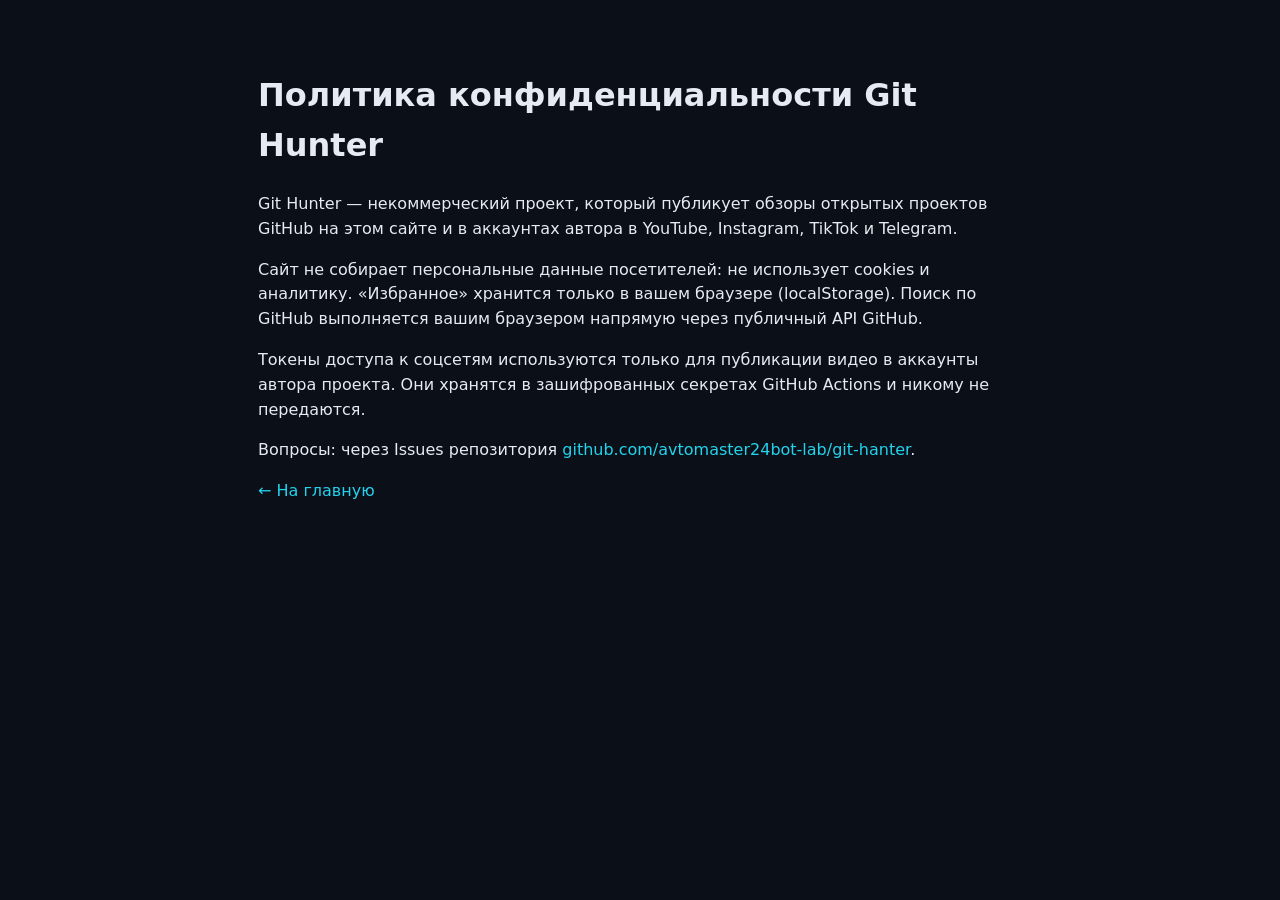
==== privacy.html @ fcb6bd2f "Видео для Shorts/Reels/TikTok, тексты постов, автопубликация (по секретам), видео в Telegram" ====
<!doctype html><html lang="ru"><head><meta charset="utf-8"><meta name="viewport" content="width=device-width,initial-scale=1"><title>Git Hunter — политика конфиденциальности</title><link rel="stylesheet" href="style.css"></head><body><main class="wrap" style="padding-top:50px;max-width:800px">
<h1>Политика конфиденциальности Git Hunter</h1>
<p>Git Hunter — некоммерческий проект, который публикует обзоры открытых проектов GitHub на этом сайте и в аккаунтах автора в YouTube, Instagram, TikTok и Telegram.</p>
<p>Сайт не собирает персональные данные посетителей: не использует cookies и аналитику. «Избранное» хранится только в вашем браузере (localStorage). Поиск по GitHub выполняется вашим браузером напрямую через публичный API GitHub.</p>
<p>Токены доступа к соцсетям используются только для публикации видео в аккаунты автора проекта. Они хранятся в зашифрованных секретах GitHub Actions и никому не передаются.</p>
<p>Вопросы: через Issues репозитория <a href="https://github.com/avtomaster24bot-lab/git-hanter">github.com/avtomaster24bot-lab/git-hanter</a>.</p>
<p><a href="./">← На главную</a></p></main></body></html>
---- style.css ----
:root{--bg:#0b0f17;--bg2:#111827;--card:#131a26;--line:#222c3d;--txt:#e6ebf3;--mut:#93a0b5;--acc:#7c5cff;--acc2:#22d3ee;--ok:#34d399;--warn:#fbbf24;--r:16px}
*{box-sizing:border-box}html{scroll-behavior:smooth}
body{margin:0;background:var(--bg);color:var(--txt);font:16px/1.55 system-ui,-apple-system,"Segoe UI",Roboto,Arial,sans-serif;padding-bottom:90px}
a{color:var(--acc2);text-decoration:none}a:hover{text-decoration:underline}
.wrap{max-width:1200px;margin:0 auto;padding:0 18px}
.top{position:sticky;top:0;z-index:20;background:rgba(11,15,23,.85);backdrop-filter:blur(10px);border-bottom:1px solid var(--line)}
.top-in{display:flex;align-items:center;justify-content:space-between;height:62px;gap:12px}
.brand{display:flex;align-items:center;gap:10px;color:var(--txt);font-size:20px}.brand:hover{text-decoration:none}
.brand b{background:linear-gradient(90deg,var(--acc),var(--acc2));-webkit-background-clip:text;background-clip:text;color:transparent}
.nav{display:flex;gap:4px;flex-wrap:wrap}.nav a{color:var(--mut);padding:7px 12px;border-radius:10px;font-size:15px}
.nav a:hover,.nav a.active{color:var(--txt);background:var(--bg2);text-decoration:none}
.nav .rss{color:#fb923c}
.pill{background:var(--acc);color:#fff;border-radius:99px;padding:0 7px;font-size:12px}.pill:empty{display:none}
.hero{padding:42px 0 18px;background:radial-gradient(800px 300px at 20% 0,rgba(124,92,255,.18),transparent),radial-gradient(700px 300px at 90% 10%,rgba(34,211,238,.12),transparent)}
.hero h1{font-size:clamp(26px,4vw,42px);line-height:1.15;margin:0 0 12px;max-width:900px}
.grad{background:linear-gradient(90deg,var(--acc),var(--acc2));-webkit-background-clip:text;background-clip:text;color:transparent}
.sub{color:var(--mut);max-width:760px;margin:0 0 22px;font-size:17px}
.search{display:flex;flex-wrap:wrap;gap:10px;align-items:center;background:var(--bg2);border:1px solid var(--line);padding:10px;border-radius:var(--r);max-width:900px}
.search input[type=search]{flex:1 1 320px;background:transparent;border:0;color:var(--txt);font-size:17px;padding:10px;outline:none}
.modes{display:flex;gap:12px;color:var(--mut);font-size:14px}.modes label{cursor:pointer;display:flex;gap:5px;align-items:center}
button,.btn{cursor:pointer;border:0;border-radius:12px;padding:10px 16px;font-size:15px;font-weight:600;background:linear-gradient(90deg,var(--acc),#5b8cff);color:#fff;display:inline-flex;align-items:center;gap:6px}
.btn.ghost,button.ghost{background:var(--bg2);border:1px solid var(--line);color:var(--txt);font-weight:500}
.btn.ghost:hover,button.ghost:hover{border-color:var(--acc);text-decoration:none}
.btn.on{border-color:var(--warn);color:var(--warn)}
.quick{display:flex;gap:8px;flex-wrap:wrap;margin-top:14px}.quick button{background:transparent;border:1px solid var(--line);color:var(--mut);font-weight:500;padding:6px 12px;font-size:14px}
.quick button:hover{color:var(--txt);border-color:var(--acc)}
.toolbar{display:flex;gap:12px;align-items:center;justify-content:space-between;margin:18px 0;flex-wrap:wrap}
.chips{display:flex;gap:8px;flex-wrap:wrap}.chip{background:var(--bg2);border:1px solid var(--line);color:var(--mut);padding:6px 12px;border-radius:99px;font-size:14px;cursor:pointer;font-weight:500}
.chip.active{background:rgba(124,92,255,.2);border-color:var(--acc);color:var(--txt)}
select{background:var(--bg2);color:var(--txt);border:1px solid var(--line);border-radius:10px;padding:8px 10px;font-size:14px}
.sec-head{display:flex;align-items:flex-end;justify-content:space-between;gap:12px;flex-wrap:wrap;margin:8px 0 18px}
.sec-head h2{margin:0;font-size:26px}.sec-head p{margin:4px 0 0;color:var(--mut)}
.grid{display:grid;grid-template-columns:repeat(auto-fill,minmax(340px,1fr));gap:18px}
.card{background:var(--card);border:1px solid var(--line);border-radius:var(--r);overflow:hidden;display:flex;flex-direction:column;transition:transform .15s,border-color .15s}
.card:hover{transform:translateY(-2px);border-color:#334155}
.card .img{aspect-ratio:2/1;background:#0f1520 center/cover no-repeat;display:block;position:relative}
.card .img img{width:100%;height:100%;object-fit:cover;display:block}
.badge{position:absolute;left:10px;top:10px;background:rgba(11,15,23,.85);border:1px solid var(--line);padding:3px 10px;border-radius:99px;font-size:13px;color:var(--txt)}
.rank{position:absolute;right:10px;top:10px;background:var(--acc);color:#fff;font-weight:700;border-radius:10px;padding:2px 9px;font-size:14px}
.body{padding:16px;display:flex;flex-direction:column;gap:10px;flex:1}
.title{display:flex;align-items:center;gap:10px}.title img{width:28px;height:28px;border-radius:50%}
.title h3{margin:0;font-size:18px;word-break:break-word}.title h3 a{color:var(--txt)}
.title small{color:var(--mut);display:block;font-size:13px}
.tag{color:#c4b5fd;font-weight:600;margin:0}
.meta{display:flex;gap:12px;flex-wrap:wrap;color:var(--mut);font-size:13px}
.meta .hot{color:var(--ok)}
.s{margin:0}.s b{color:var(--acc2);display:block;font-size:13px;text-transform:uppercase;letter-spacing:.04em;margin-bottom:2px}
.s p{margin:0;color:#cfd6e2}
.s ul{margin:4px 0 0;padding-left:18px;color:#cfd6e2}
details.more summary{cursor:pointer;color:var(--mut);font-size:14px;list-style:none}details.more summary::before{content:"▸ "}details[open].more summary::before{content:"▾ "}
details.more[open]{display:flex;flex-direction:column;gap:10px}
code{background:#0b1220;border:1px solid var(--line);border-radius:6px;padding:1px 5px;font-size:13px;word-break:break-word}
.actions{display:flex;gap:8px;flex-wrap:wrap;margin-top:auto;padding-top:6px}
.actions .btn{padding:8px 12px;font-size:14px}
.audio-row{display:flex;align-items:center;gap:8px}
.audio-row button{padding:8px 12px;font-size:14px}
.fallback{font-size:12px;color:var(--warn)}
.diff{font-size:12px;padding:1px 8px;border-radius:99px;border:1px solid var(--line)}
.archive{display:grid;grid-template-columns:repeat(auto-fill,minmax(260px,1fr));gap:14px}
.day{background:var(--card);border:1px solid var(--line);border-radius:var(--r);padding:16px;color:var(--txt);display:block}
.day:hover{border-color:var(--acc);text-decoration:none}.day h3{margin:0 0 6px}.day p{margin:0;color:var(--mut);font-size:14px}
.trend{display:flex;flex-direction:column;gap:10px}
.trow{display:grid;grid-template-columns:40px 160px 1fr auto;gap:14px;align-items:center;background:var(--card);border:1px solid var(--line);border-radius:14px;padding:10px}
.trow img{width:160px;aspect-ratio:2/1;object-fit:cover;border-radius:10px}
.trow .n{font-size:22px;font-weight:800;color:var(--acc);text-align:center}.trow h4{margin:0}.trow p{margin:2px 0 0;color:var(--mut);font-size:14px}
.empty,.loading{color:var(--mut);padding:40px;text-align:center;border:1px dashed var(--line);border-radius:var(--r)}
.detail{display:grid;grid-template-columns:1.2fr 1fr;gap:24px}
.detail img.hero-img{width:100%;border-radius:var(--r);border:1px solid var(--line)}
.foot{color:var(--mut);font-size:14px;margin-top:50px;border-top:1px solid var(--line);padding-top:18px}
.player{position:fixed;left:50%;transform:translateX(-50%);bottom:14px;z-index:30;background:rgba(19,26,38,.96);border:1px solid var(--line);border-radius:18px;padding:10px 12px;display:flex;align-items:center;gap:10px;width:min(820px,calc(100% - 20px));box-shadow:0 10px 40px rgba(0,0,0,.5)}
.player.hidden{display:none}.player audio{flex:1;min-width:120px;height:36px}
.player button{background:var(--bg2);border:1px solid var(--line);padding:6px 10px;font-weight:500}
.pl-info{display:flex;flex-direction:column;min-width:0;max-width:220px}.pl-info b,.pl-info small{white-space:nowrap;overflow:hidden;text-overflow:ellipsis}.pl-info small{color:var(--mut)}
.toast{position:fixed;left:50%;bottom:100px;transform:translateX(-50%);background:#1f2937;border:1px solid var(--line);padding:10px 16px;border-radius:12px;opacity:0;transition:.25s;pointer-events:none;z-index:40}
.toast.show{opacity:1}
@media(max-width:760px){.nav a{padding:6px 8px;font-size:14px}.top-in{height:auto;padding:8px 0;flex-direction:column;align-items:flex-start}.grid{grid-template-columns:1fr}.detail{grid-template-columns:1fr}.trow{grid-template-columns:30px 1fr auto}.trow img{display:none}.pl-info{display:none}}
.vwrap{display:flex;flex-direction:column;gap:10px;align-items:center;margin-top:8px}
.vplayer{width:100%;max-width:340px;aspect-ratio:9/16;background:#000;border-radius:14px;border:1px solid var(--line)}
.detail .vplayer{max-width:420px}
.detail .vwrap{margin-bottom:18px}
.vbtns{display:flex;gap:8px;flex-wrap:wrap;justify-content:center}.vbtns .btn{padding:8px 12px;font-size:14px}
.vnote{color:var(--mut);font-size:12px;text-align:center}
details.video summary{color:#f0abfc}
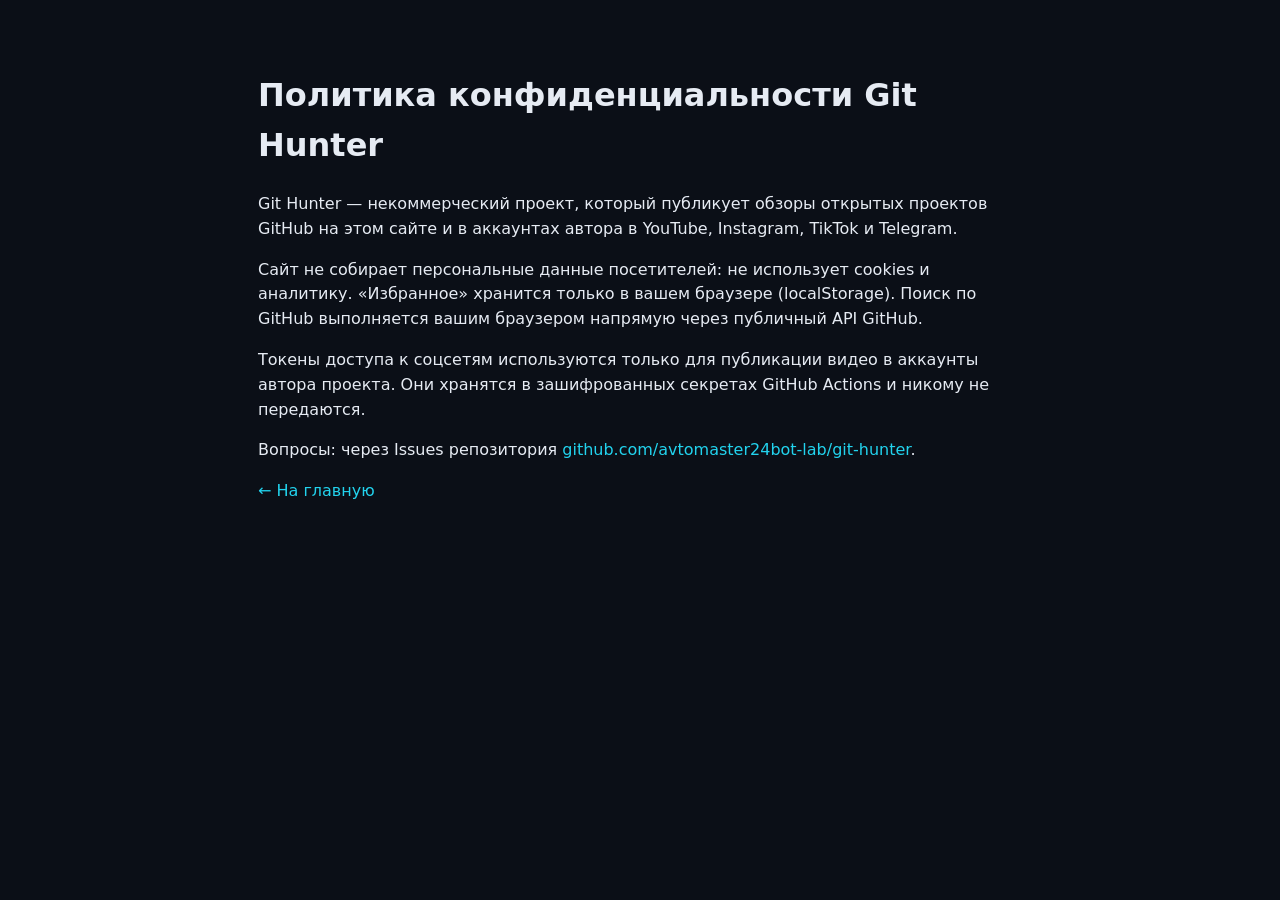
==== commit b7cba01b: "Переименование: git-hunter (новые URL)" ====
--- a/privacy.html
+++ b/privacy.html
@@ -3,5 +3,5 @@
 <p>Git Hunter — некоммерческий проект, который публикует обзоры открытых проектов GitHub на этом сайте и в аккаунтах автора в YouTube, Instagram, TikTok и Telegram.</p>
 <p>Сайт не собирает персональные данные посетителей: не использует cookies и аналитику. «Избранное» хранится только в вашем браузере (localStorage). Поиск по GitHub выполняется вашим браузером напрямую через публичный API GitHub.</p>
 <p>Токены доступа к соцсетям используются только для публикации видео в аккаунты автора проекта. Они хранятся в зашифрованных секретах GitHub Actions и никому не передаются.</p>
-<p>Вопросы: через Issues репозитория <a href="https://github.com/avtomaster24bot-lab/git-hanter">github.com/avtomaster24bot-lab/git-hanter</a>.</p>
+<p>Вопросы: через Issues репозитория <a href="https://github.com/avtomaster24bot-lab/git-hunter">github.com/avtomaster24bot-lab/git-hunter</a>.</p>
 <p><a href="./">← На главную</a></p></main></body></html>
